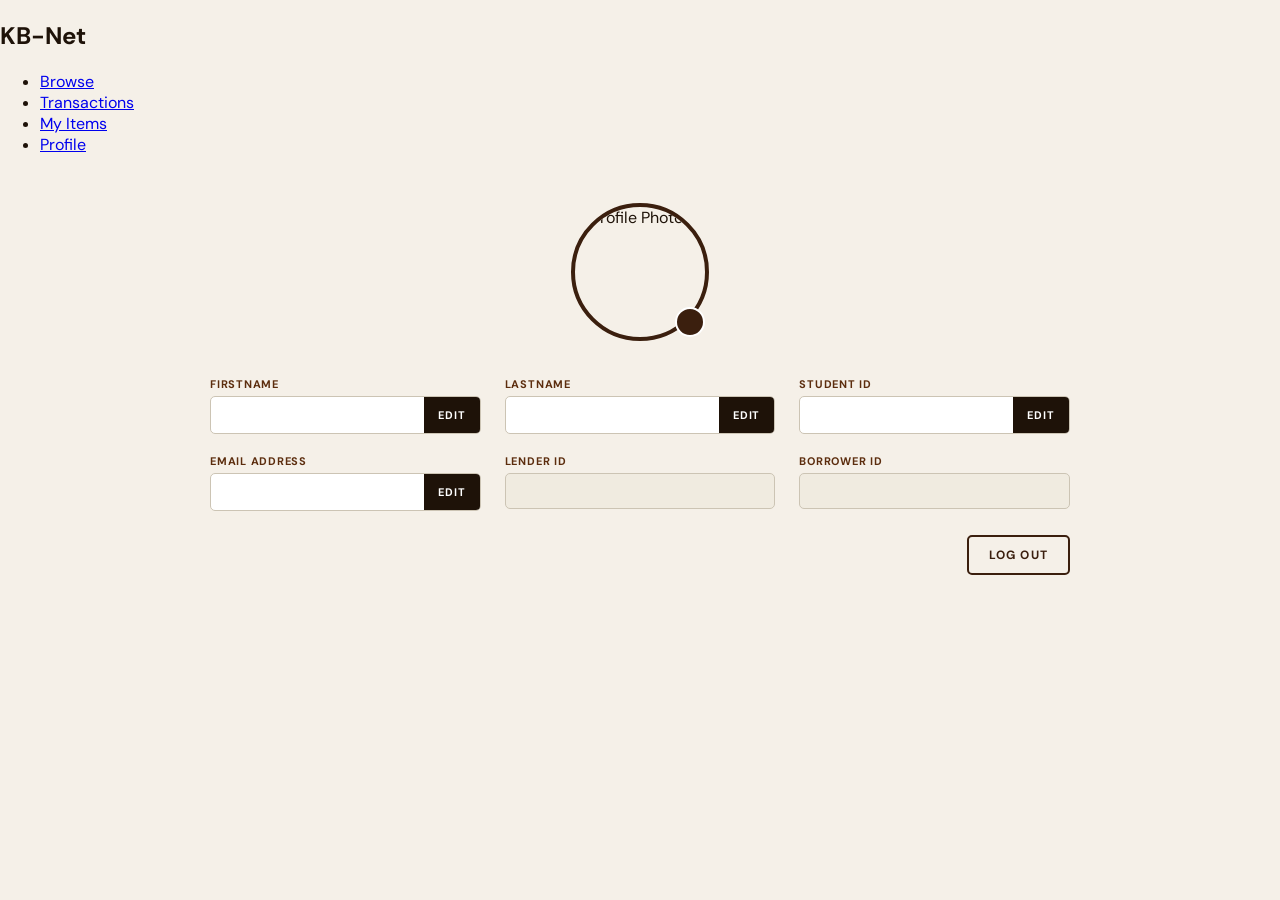
==== pages/profile.html @ 29113f48 "new repo" ====
<!-- FILENAME: pages/profile.html -->

<!DOCTYPE html>
<html lang="en">
    <head>
        <meta charset="UTF-8">
        <meta name="viewport" content="width=device-width, initial-scale=1.0">

        <link rel="stylesheet" href="../stylings/main.css">
        <link rel="stylesheet" href="../stylings/profile.css">

        <title>KB-Net | Profile</title>
    </head>
    <body>
        <header id="profile-header">
        </header>

        <!-- Main profile content -->
        <main id="profile-main">

            <!-- Profile Photo -->
            <div class="profile-photo-wrapper">
                <div class="profile-photo-container">
                    <img id="profile-photo" src="https://via.placeholder.com/150" alt="Profile Photo" class="profile-photo">
                    <button id="upload-photo-btn" class="upload-photo-btn" title="Change photo"></button>
                    <input type="file" id="photo-input" accept="image/*" style="display: none;">
                </div>
            </div>

            <!-- Fields Grid -->
            <div class="profile-fields-grid">

                <!-- Row 1 -->
                <div class="field-group">
                    <label for="firstname-input">FirstName</label>
                    <div class="editable-field">
                        <input type="text" id="firstname-input" class="editable-input" value="" disabled>
                        <button class="edit-btn" data-field="firstname">EDIT</button>
                    </div>
                </div>

                <div class="field-group">
                    <label for="lastname-input">LastName</label>
                    <div class="editable-field">
                        <input type="text" id="lastname-input" class="editable-input" value="" disabled>
                        <button class="edit-btn" data-field="lastname">EDIT</button>
                    </div>
                </div>

                <div class="field-group">
                    <label for="studentid-input">Student ID</label>
                    <div class="editable-field">
                        <input type="text" id="studentid-input" class="editable-input" value="" disabled>
                        <button class="edit-btn" data-field="studentid">EDIT</button>
                    </div>
                </div>

                <!-- Row 2 -->
                <div class="field-group">
                    <label for="email-input">Email Address</label>
                    <div class="editable-field">
                        <input type="email" id="email-input" class="editable-input" value="" disabled>
                        <button class="edit-btn" data-field="email">EDIT</button>
                    </div>
                </div>

                <div class="field-group">
                    <label for="lenderid-display">Lender ID</label>
                    <div class="editable-field readonly-field">
                        <input type="text" id="lenderid-display" class="editable-input" value="" disabled readonly>
                    </div>
                </div>

                <div class="field-group">
                    <label for="borrowerid-display">Borrower ID</label>
                    <div class="editable-field readonly-field">
                        <input type="text" id="borrowerid-display" class="editable-input" value="" disabled readonly>
                    </div>
                </div>

            </div>

            <!-- Save / Cancel (hidden until editing) -->
            <div class="profile-action-row">
                <button id="save-changes-btn" class="save-btn" style="display: none;">Save Changes</button>
                <button id="cancel-changes-btn" class="cancel-btn" style="display: none;">Cancel</button>
                <button id="logout-btn" class="logout-btn">LOG OUT</button>
            </div>

        </main>

        <footer></footer>

        <script src="../scripts/main.js" type="module"></script>
    </body>
</html>
---- stylings/profile.css ----
/* FILENAME: stylings/profile.css */

@import url('https://fonts.googleapis.com/css2?family=DM+Sans:wght@400;600;700&display=swap');

body {
    background: #f5f0e8;
    font-family: 'DM Sans', sans-serif;
    color: #1e1208;
    margin: 0;
}

/* ── Main ── */
#profile-main {
    max-width: 860px;
    margin: 48px auto 80px;
    padding: 0 24px;
}

/* ── Profile photo ── */
.profile-photo-wrapper {
    display: flex;
    justify-content: center;
    margin-bottom: 36px;
}

.profile-photo-container {
    position: relative;
    display: inline-block;
}

.profile-photo {
    width: 130px;
    height: 130px;
    border-radius: 50%;
    object-fit: cover;
    border: 4px solid #3b1f0e;
    display: block;
}

.upload-photo-btn {
    position: absolute;
    bottom: 4px;
    right: 4px;
    width: 30px;
    height: 30px;
    border-radius: 50%;
    border: 2px solid #fff;
    background: #3b1f0e;
    color: #fff;
    font-size: 13px;
    cursor: pointer;
    display: flex;
    align-items: center;
    justify-content: center;
}

.upload-photo-btn:hover {
    background: #5c2d0e;
}

/* ── Fields grid ── */
.profile-fields-grid {
    display: grid;
    grid-template-columns: repeat(3, 1fr);
    gap: 20px 24px;
}

/* ── Field group ── */
.field-group {
    display: flex;
    flex-direction: column;
    gap: 5px;
}

.field-group label {
    font-size: 11px;
    font-weight: 700;
    text-transform: uppercase;
    letter-spacing: 0.07em;
    color: #5c2d0e;
}

/* ── Editable field row ── */
.editable-field {
    display: flex;
    align-items: center;
    border: 1.5px solid #ccc4b4;
    border-radius: 5px;
    background: #fff;
    overflow: hidden;
}

.editable-field.readonly-field {
    background: #f0ebe0;
}

/* ── Input ── */
.editable-input {
    flex: 1;
    border: none;
    outline: none;
    padding: 8px 10px;
    font-family: 'DM Sans', sans-serif;
    font-size: 14px;
    font-weight: 500;
    color: #1e1208;
    background: transparent;
    /* Fix: browsers dim disabled inputs — force full visibility */
    opacity: 1;
    -webkit-text-fill-color: #1e1208;
}

.editable-input:disabled {
    cursor: default;
    color: #1e1208;
    -webkit-text-fill-color: #1e1208;
    opacity: 1;
}

.editable-input[readonly]:disabled {
    color: #8a7060;
    -webkit-text-fill-color: #8a7060;
    opacity: 1;
    font-style: italic;
}

.editable-input:not(:disabled) {
    color: #3b1f0e;
    -webkit-text-fill-color: #3b1f0e;
}

/* ── Edit button ── */
.edit-btn {
    background: #1e1208;
    color: #fff;
    border: none;
    padding: 0 14px;
    height: 100%;
    font-family: 'DM Sans', sans-serif;
    font-size: 11px;
    font-weight: 700;
    letter-spacing: 0.08em;
    text-transform: uppercase;
    cursor: pointer;
    min-height: 36px;
}

.edit-btn:hover {
    background: #3b1f0e;
}

/* ── Action row ── */
.profile-action-row {
    display: flex;
    align-items: center;
    justify-content: flex-end;
    gap: 10px;
    margin-top: 24px;
}

.save-btn {
    background: #3b1f0e;
    color: #fff;
    border: none;
    padding: 10px 24px;
    font-family: 'DM Sans', sans-serif;
    font-size: 13px;
    font-weight: 600;
    border-radius: 5px;
    cursor: pointer;
}

.save-btn:hover { background: #5c2d0e; }
.save-btn:disabled { opacity: 0.5; cursor: not-allowed; }

.cancel-btn {
    background: transparent;
    color: #5c2d0e;
    border: 1.5px solid #ccc4b4;
    padding: 10px 20px;
    font-family: 'DM Sans', sans-serif;
    font-size: 13px;
    border-radius: 5px;
    cursor: pointer;
}

.cancel-btn:hover { border-color: #5c2d0e; }

.logout-btn {
    background: transparent;
    color: #3b1f0e;
    border: 2px solid #3b1f0e;
    padding: 10px 20px;
    font-family: 'DM Sans', sans-serif;
    font-size: 12px;
    font-weight: 700;
    letter-spacing: 0.1em;
    text-transform: uppercase;
    border-radius: 5px;
    cursor: pointer;
    margin-left: auto;
}

.logout-btn:hover {
    background: #3b1f0e;
    color: #fff;
}

.profile-action-row:has(.save-btn[style*="inline"]) .logout-btn {
    margin-left: 0;
}

/* ── Responsive ── */
@media (max-width: 720px) {
    .profile-fields-grid { grid-template-columns: 1fr 1fr; }
}

@media (max-width: 480px) {
    #profile-main { margin-top: 24px; padding: 0 16px; }
    .profile-fields-grid { grid-template-columns: 1fr; }
    .logout-btn { margin-left: 0; width: 100%; text-align: center; }
    .profile-action-row { flex-wrap: wrap; }
}
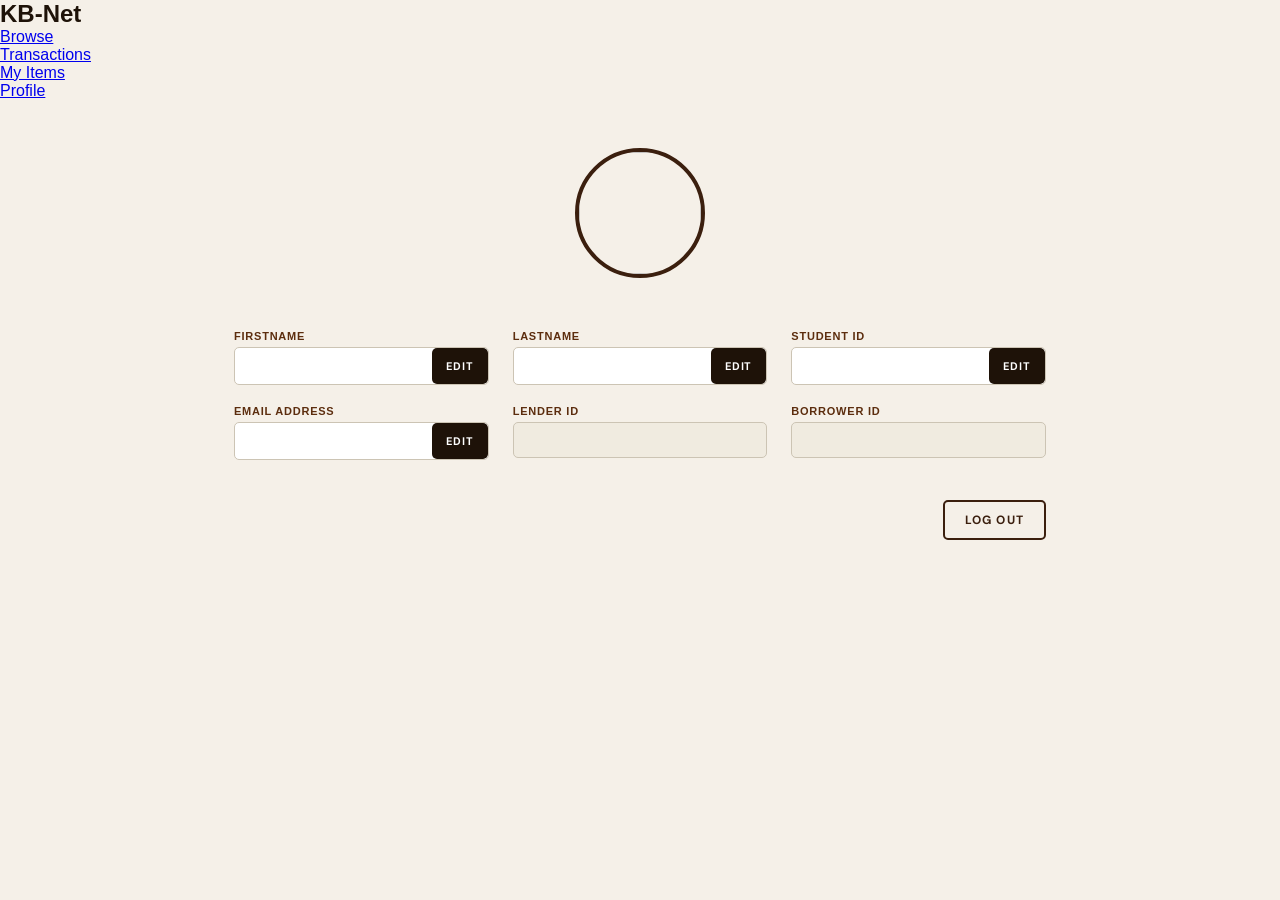
==== commit 789dc9f0: "update profiles + transaction" ====
--- a/pages/profile.html
+++ b/pages/profile.html
@@ -21,9 +21,7 @@
             <!-- Profile Photo -->
             <div class="profile-photo-wrapper">
                 <div class="profile-photo-container">
-                    <img id="profile-photo" src="https://via.placeholder.com/150" alt="Profile Photo" class="profile-photo">
-                    <button id="upload-photo-btn" class="upload-photo-btn" title="Change photo"></button>
-                    <input type="file" id="photo-input" accept="image/*" style="display: none;">
+                    <img id="profile-photo" class="profile-photo">
                 </div>
             </div>
 
--- a/stylings/main.css
+++ b/stylings/main.css
@@ -0,0 +1,71 @@
+@import "./variables.css";
+@import "./nav-bar.css";
+
+
+
+
+*, html, body {
+    margin: 0;
+    padding: 0;
+    box-sizing: border-box;
+    font-family: "Inter", sans-serif;
+}
+
+body {
+    background: var(--COLOR-BACKGROUND);
+    display: flex;
+    flex-direction: column;
+    min-width: 100vh;
+}
+
+
+/* mobile layout */
+main {
+    display: flex;
+    flex-direction: column;
+    width: 100%;
+    padding: 16px;
+    gap: 16px;
+}
+
+main h1, main h3, main h4, main p, main a {
+    color: var(--COLOR-TEXT);
+}
+
+#welcome-texts {
+    padding: 30px;
+}
+
+#log-in-sign-up-div {
+    display: flex;
+    flex-direction: column;
+    gap: 10px;
+}
+
+#log-in-sign-up-div form {
+    display: flex;
+    justify-content: center;
+    width: 100%;
+}
+
+button {
+    background-color: var(--COLOR-ACCENT);
+    color: var(--COLOR-TEXT-NAVBAR);
+    padding: 15px 40px;
+    border-radius: 5px;
+    transition: 0.25s ease;
+}
+
+
+button:hover {
+    cursor: pointer;
+    color: var(--COLOR-TEXT);
+    transform: scale(1.1);
+}
+
+#a-sign-up {
+    color: var(--COLOR-ACCENT);
+    padding: 10px 35px;
+    border: 2px solid var(--COLOR-ACCENT);
+    border-radius: 40px;
+}
--- a/stylings/profile.css
+++ b/stylings/profile.css
@@ -40,22 +40,22 @@
 .upload-photo-btn {
     position: absolute;
     bottom: 4px;
-    right: 4px;
-    width: 30px;
-    height: 30px;
-    border-radius: 50%;
-    border: 2px solid #fff;
-    background: #3b1f0e;
-    color: #fff;
-    font-size: 13px;
+    margin-left: 120px;
+    height: 10;
+    border-radius: 0%;
+    background: #1e1208;
+    color: #fff;
+    font-size: 10px;
     cursor: pointer;
     display: flex;
     align-items: center;
     justify-content: center;
-}
-
-.upload-photo-btn:hover {
-    background: #5c2d0e;
+    border: none;
+    padding: 0 14px;
+    font-family: 'DM Sans', sans-serif;
+    font-size: 15px;
+    font-weight: 700;
+    min-height: 10px;
 }
 
 /* ── Fields grid ── */
